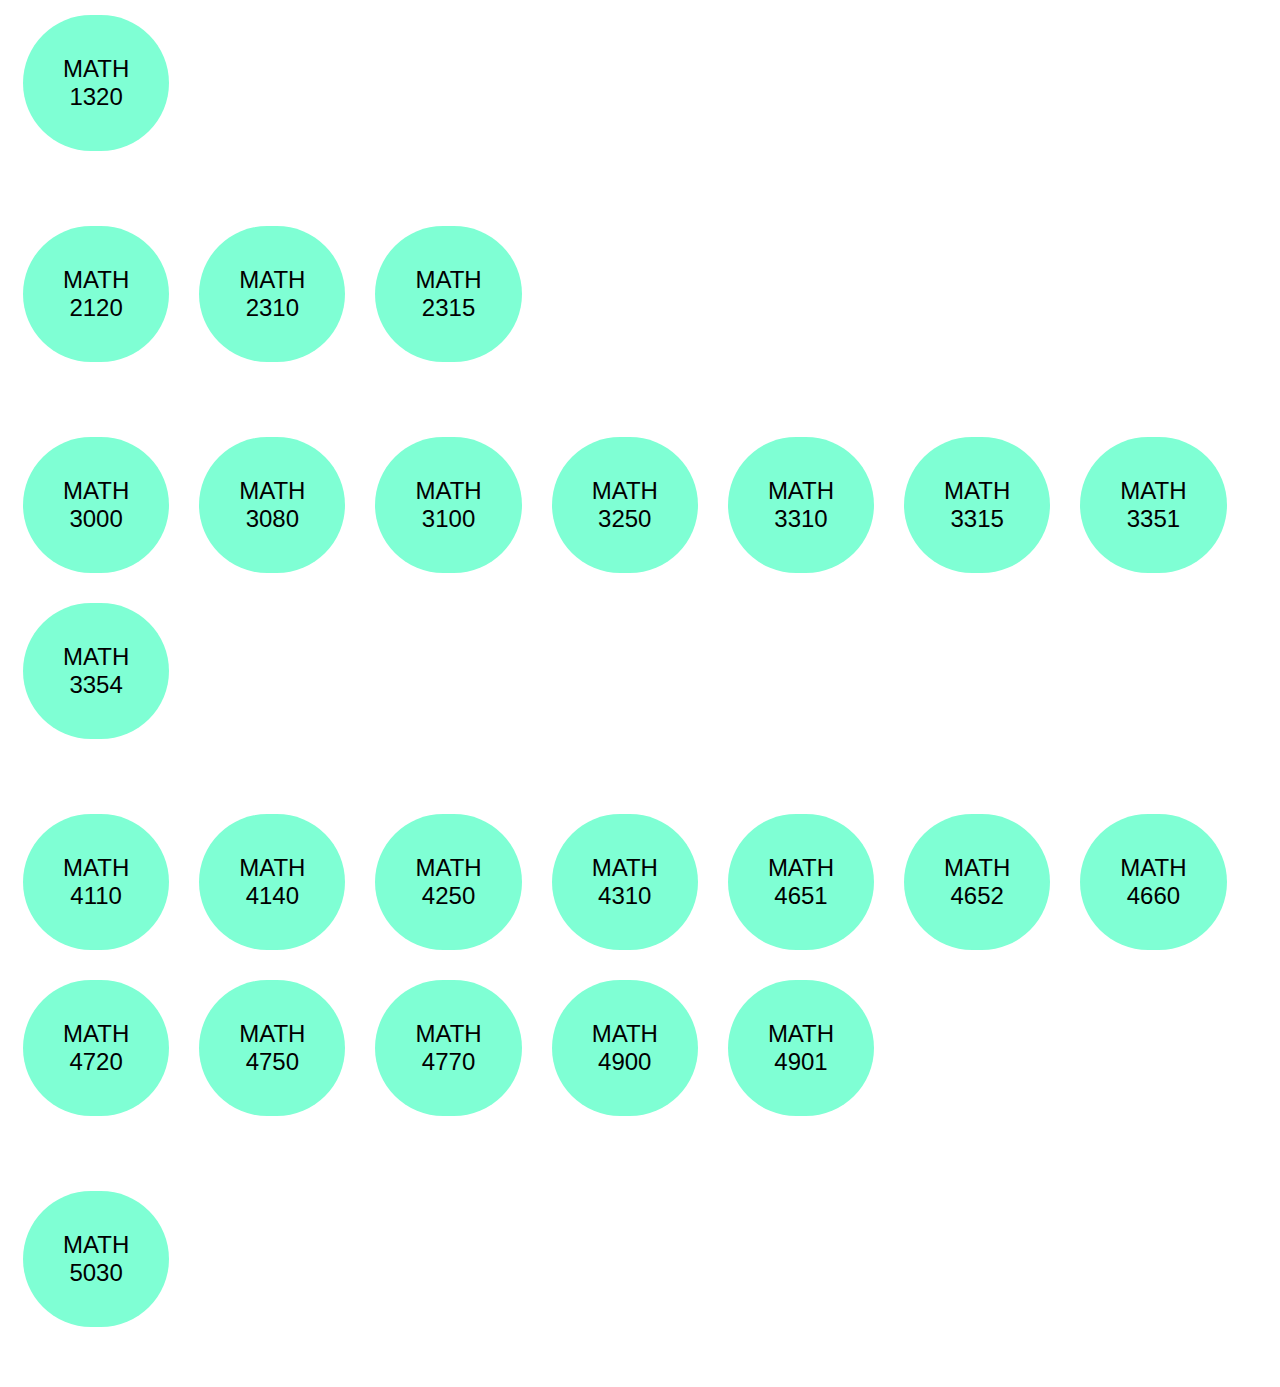
==== index.html @ eba1fe08 "javascript implementation" ====
<!DOCTYPE html>
<html lang="en">

<head>
    <meta charset="UTF-8">
    <meta name="viewport" content="width=device-width, initial-scale=1.0">
    <meta http-equiv="X-UA-Compatible" content="ie=edge">
    <title>HTML 5 Boilerplate</title>
    <link rel="stylesheet" href="style.css">
    <script src="https://ajax.googleapis.com/ajax/libs/jquery/3.6.0/jquery.min.js"></script>
    <script src="scripts/main.js"></script>
</head>

<body>
    <div id="anchor-line">
        <!-- <div class="arrow">
            <svg height="300" width="300" style="z-index: 2;">
                <defs>
                    <marker id="markerArrow" markerWidth="13" markerHeight="13" refX="2" refY="6" orient="auto">
                        <path d="M2,2 L2,11 L10,6 L2,2" style="fill: #000000;" />
                    </marker>
                </defs>
        
                <line x1="50" y1="30" x2="200" y2="100" />
            </svg>
        </div>
        <div class="arrow">
            <svg height="1000" width="1000" style="z-index: 2;">
                <defs>
                    <marker id="markerArrow" markerWidth="13" markerHeight="13" refX="2" refY="6" orient="auto">
                        <path d="M2,2 L2,11 L10,6 L2,2" style="fill: #000000;" />
                    </marker>
                </defs>
        
                <line x1="600" y1="4000" x2="200" y2="100" />
            </svg>
        </div> -->
    </div>
    <div id="anchor">
    </div>
</body>

</html>
---- style.css ----
.node {
    display: inline-block;
    text-align: center;
    background-color: aquamarine;
    padding: 40px;
    font-family: Arial, Helvetica, sans-serif;
    font-size: 1.5em;
    margin: 15px;
    border-radius: 100px;
    cursor: pointer;
}

.level {
    width: 100%;
    float: left;
    margin-bottom: 5vh;
}

#anchor {
    position: absolute;
    top: 0;
}

#anchor-line {
    height: 100%;
    width: 100%;
}

line {
    stroke:rgb(0,0,0);
    stroke-width:2; 
    marker-end:url(#markerArrow);
}

.arrow {
    position: absolute;
    left: 0px;
    top: 0px;
}
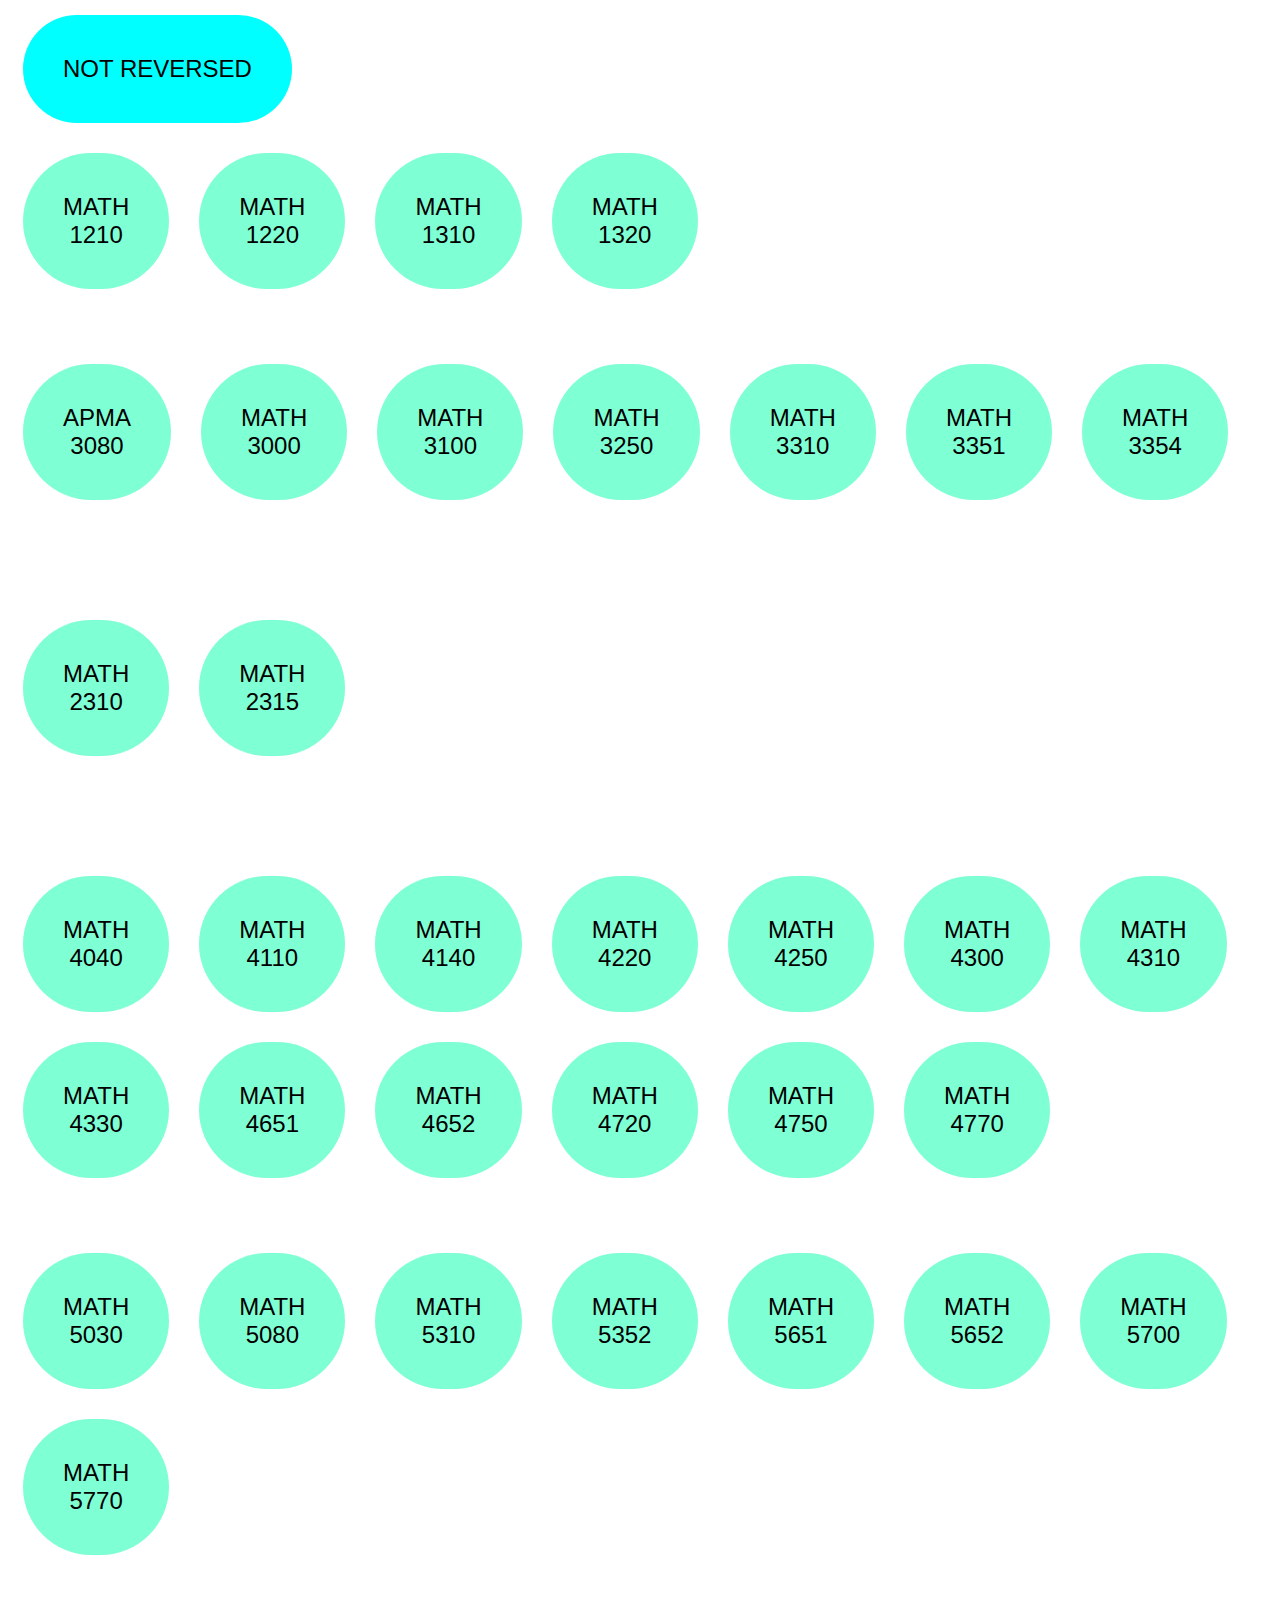
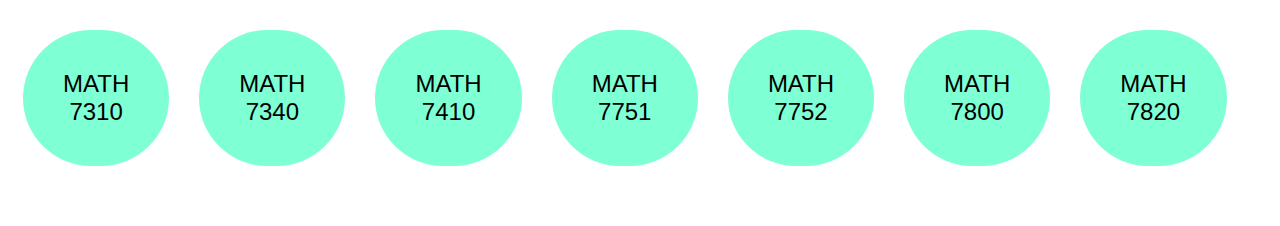
==== commit df123491: "reverse button" ====
--- a/index.html
+++ b/index.html
@@ -13,31 +13,22 @@
 
 <body>
     <div id="anchor-line">
-        <!-- <div class="arrow">
-            <svg height="300" width="300" style="z-index: 2;">
-                <defs>
-                    <marker id="markerArrow" markerWidth="13" markerHeight="13" refX="2" refY="6" orient="auto">
-                        <path d="M2,2 L2,11 L10,6 L2,2" style="fill: #000000;" />
-                    </marker>
-                </defs>
-        
-                <line x1="50" y1="30" x2="200" y2="100" />
-            </svg>
-        </div>
-        <div class="arrow">
-            <svg height="1000" width="1000" style="z-index: 2;">
-                <defs>
-                    <marker id="markerArrow" markerWidth="13" markerHeight="13" refX="2" refY="6" orient="auto">
-                        <path d="M2,2 L2,11 L10,6 L2,2" style="fill: #000000;" />
-                    </marker>
-                </defs>
-        
-                <line x1="600" y1="4000" x2="200" y2="100" />
-            </svg>
-        </div> -->
     </div>
     <div id="anchor">
+        <div id="button">
+            NOT REVERSED
+        </div>
     </div>
+    <script>
+        var reverse = false
+        $(document).ready(function () {
+            main(reverse)
+            $('#button').css('background-color', 'aqua')
+            $('#button').click(function () {
+                window.location.href = "./gangmu.html";
+            });
+        });
+    </script>
 </body>
 
 </html>--- a/style.css
+++ b/style.css
@@ -2,6 +2,18 @@
     display: inline-block;
     text-align: center;
     background-color: aquamarine;
+    padding: 40px;
+    font-family: Arial, Helvetica, sans-serif;
+    font-size: 1.5em;
+    margin: 15px;
+    border-radius: 100px;
+    cursor: pointer;
+}
+
+#button {
+    display: inline-block;
+    text-align: center;
+    background-color:aqua;
     padding: 40px;
     font-family: Arial, Helvetica, sans-serif;
     font-size: 1.5em;
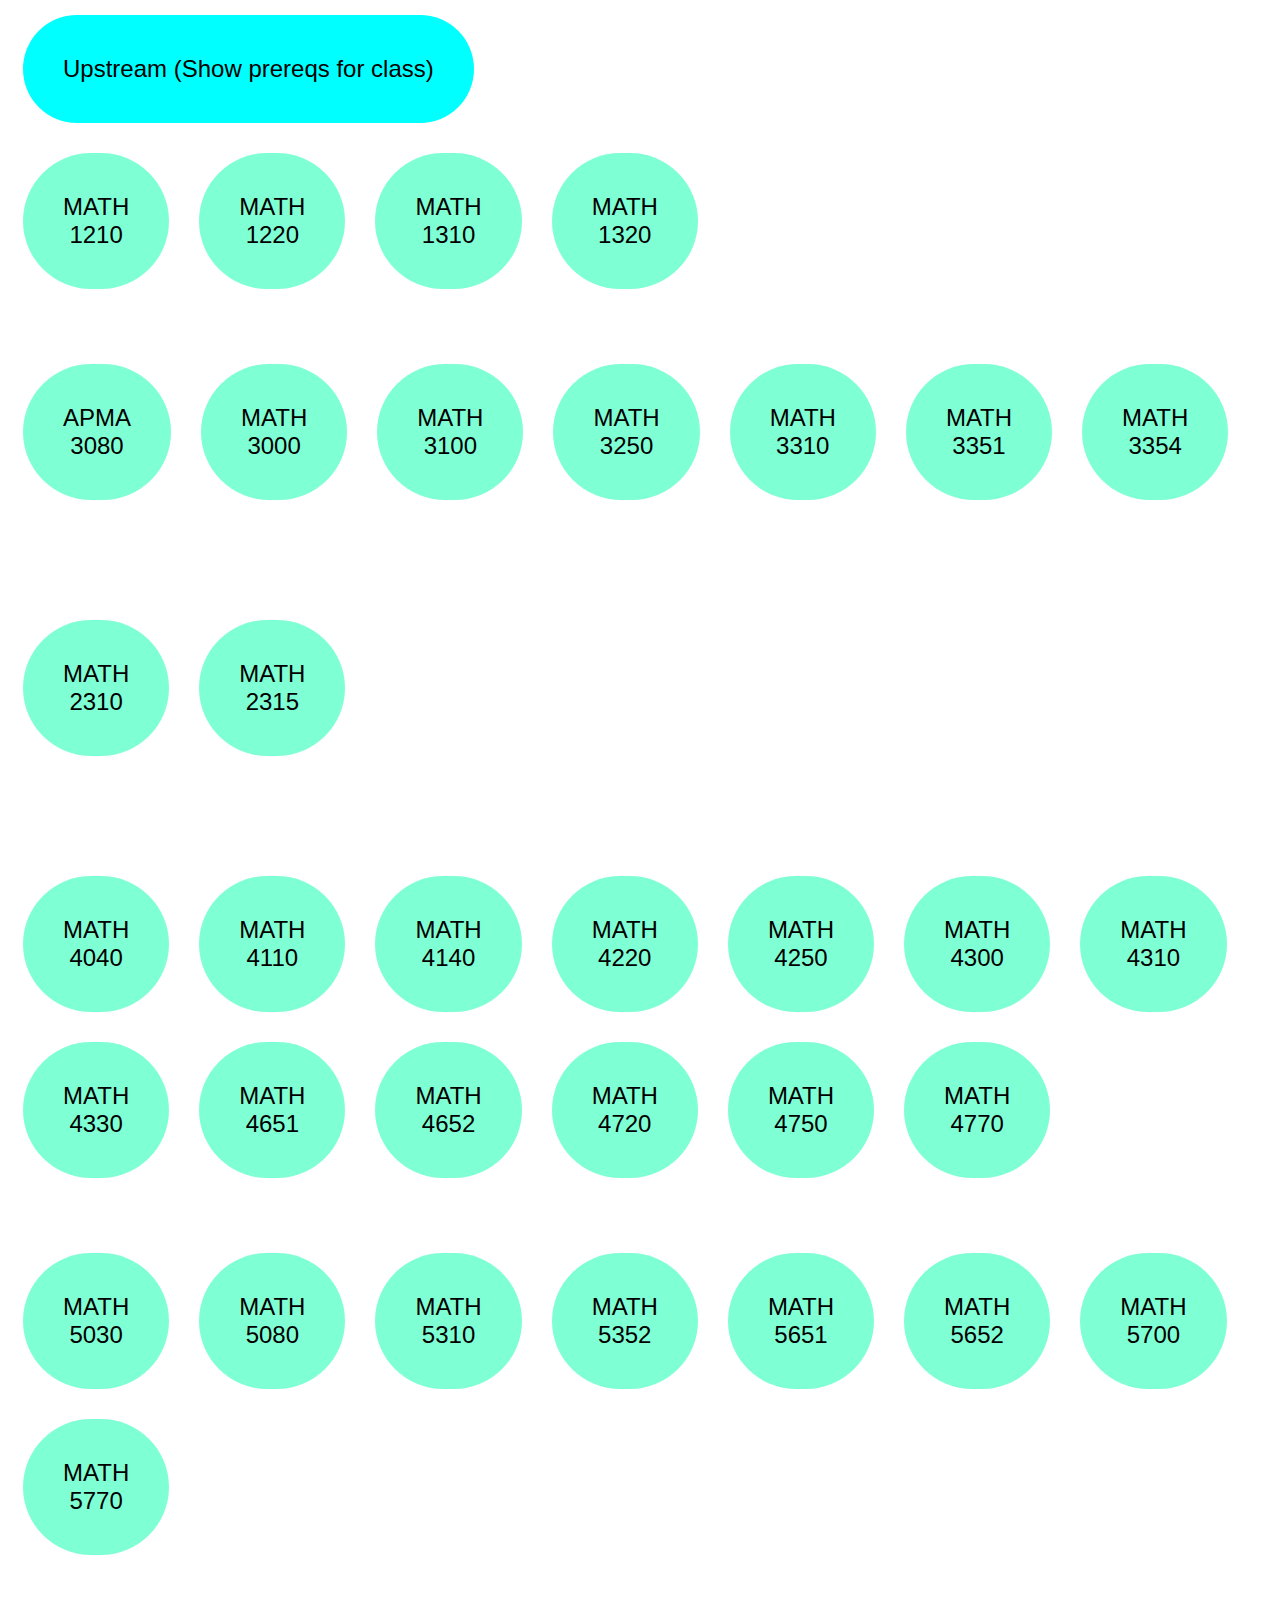
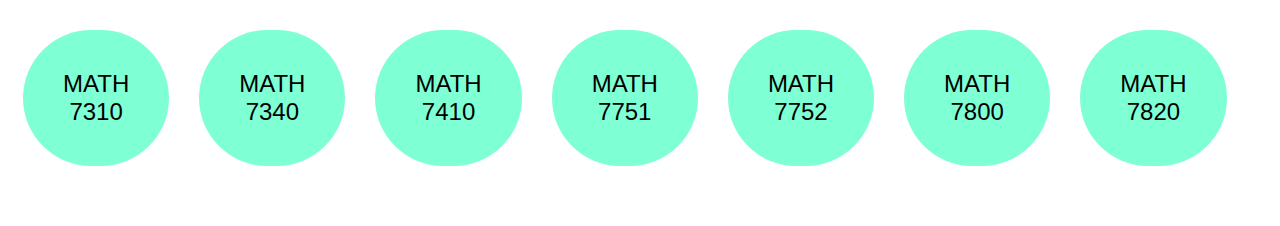
==== commit f80a7086: "reverse button works" ====
--- a/index.html
+++ b/index.html
@@ -16,7 +16,7 @@
     </div>
     <div id="anchor">
         <div id="button">
-            NOT REVERSED
+            Upstream (Show prereqs for class)
         </div>
     </div>
     <script>
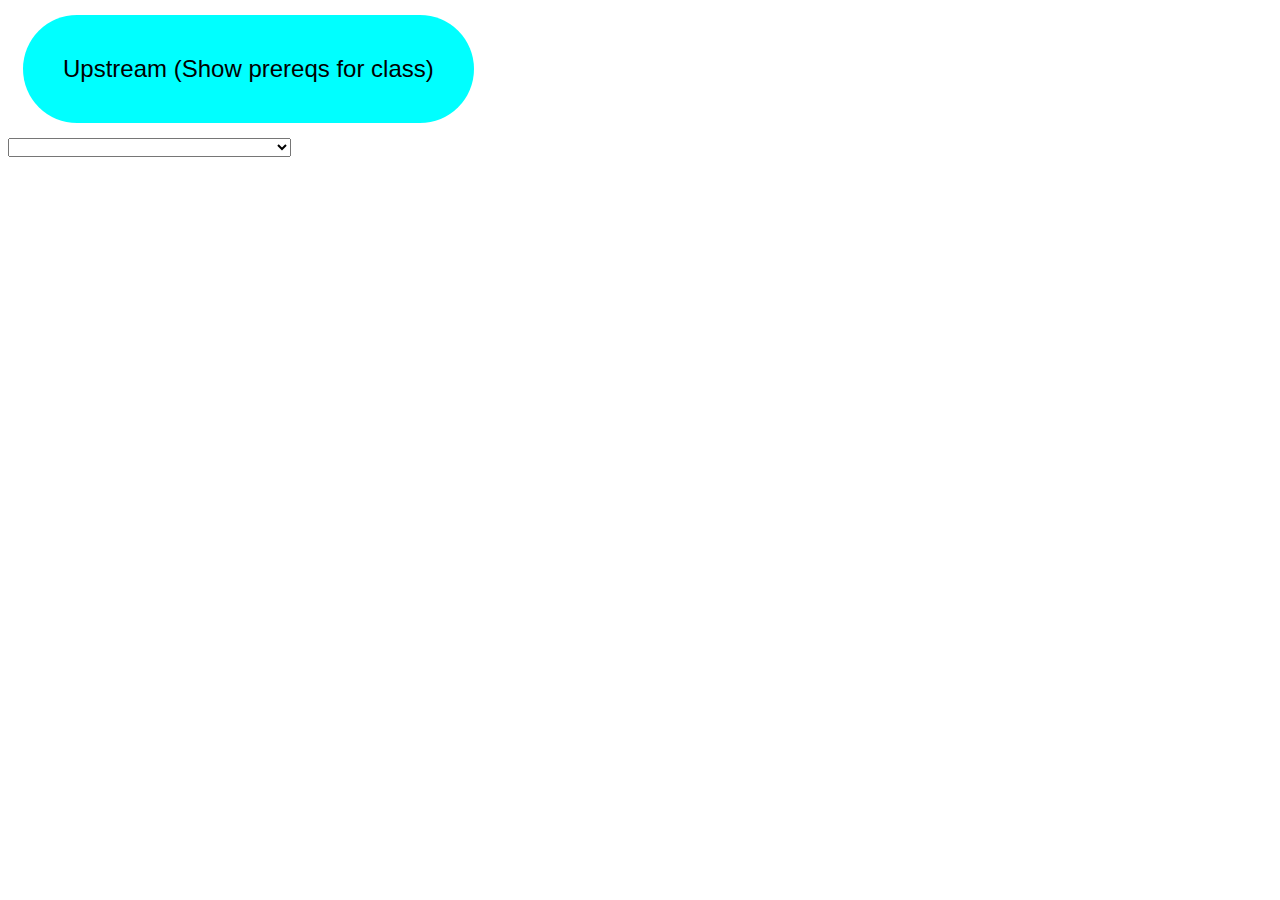
==== commit 15da972a: "fixing colors" ====
--- a/index.html
+++ b/index.html
@@ -12,20 +12,42 @@
 </head>
 
 <body>
-    <div id="anchor-line">
-    </div>
+    <div id="anchor-line"></div>
     <div id="anchor">
         <div id="button">
             Upstream (Show prereqs for class)
         </div>
+        <div id="anchor-drop"></div>
     </div>
     <script>
         var reverse = false
         $(document).ready(function () {
-            main(reverse)
-            $('#button').css('background-color', 'aqua')
-            $('#button').click(function () {
-                window.location.href = "./gangmu.html";
+            loadDropdown()
+
+            var url_string = window.location.href
+            var url = new URL(url_string);
+            var major = url.searchParams.get("major");
+
+            if(major != null) {
+                // try{
+                //     main(reverse, major)
+                // }
+                // catch {
+                //     alert("Sorry this major hasn't been configured!")
+                // }
+                main(reverse, major)
+
+                $('#button').css('background-color', 'aqua')
+                $('#button').click(function () {
+                    window.location.href = "./gangmu.html?major="+major;
+                });
+            }
+
+            $(function() {
+                $("#dropdown").change(function() {
+                    var major = $("#dropdown").val()
+                    window.location.href = "./index.html?major="+major;
+                });
             });
         });
     </script>
--- a/style.css
+++ b/style.css
@@ -1,13 +1,17 @@
 .node {
     display: inline-block;
     text-align: center;
-    background-color: aquamarine;
+    background-color: aquamarine; 
     padding: 40px;
     font-family: Arial, Helvetica, sans-serif;
     font-size: 1.5em;
     margin: 15px;
     border-radius: 100px;
     cursor: pointer;
+}
+
+.noChild {
+    background-color: rgb(237, 255, 249) !important; 
 }
 
 #button {
@@ -40,7 +44,7 @@
 
 line {
     stroke:rgb(0,0,0);
-    stroke-width:2; 
+    stroke-width:4; 
     marker-end:url(#markerArrow);
 }
 
